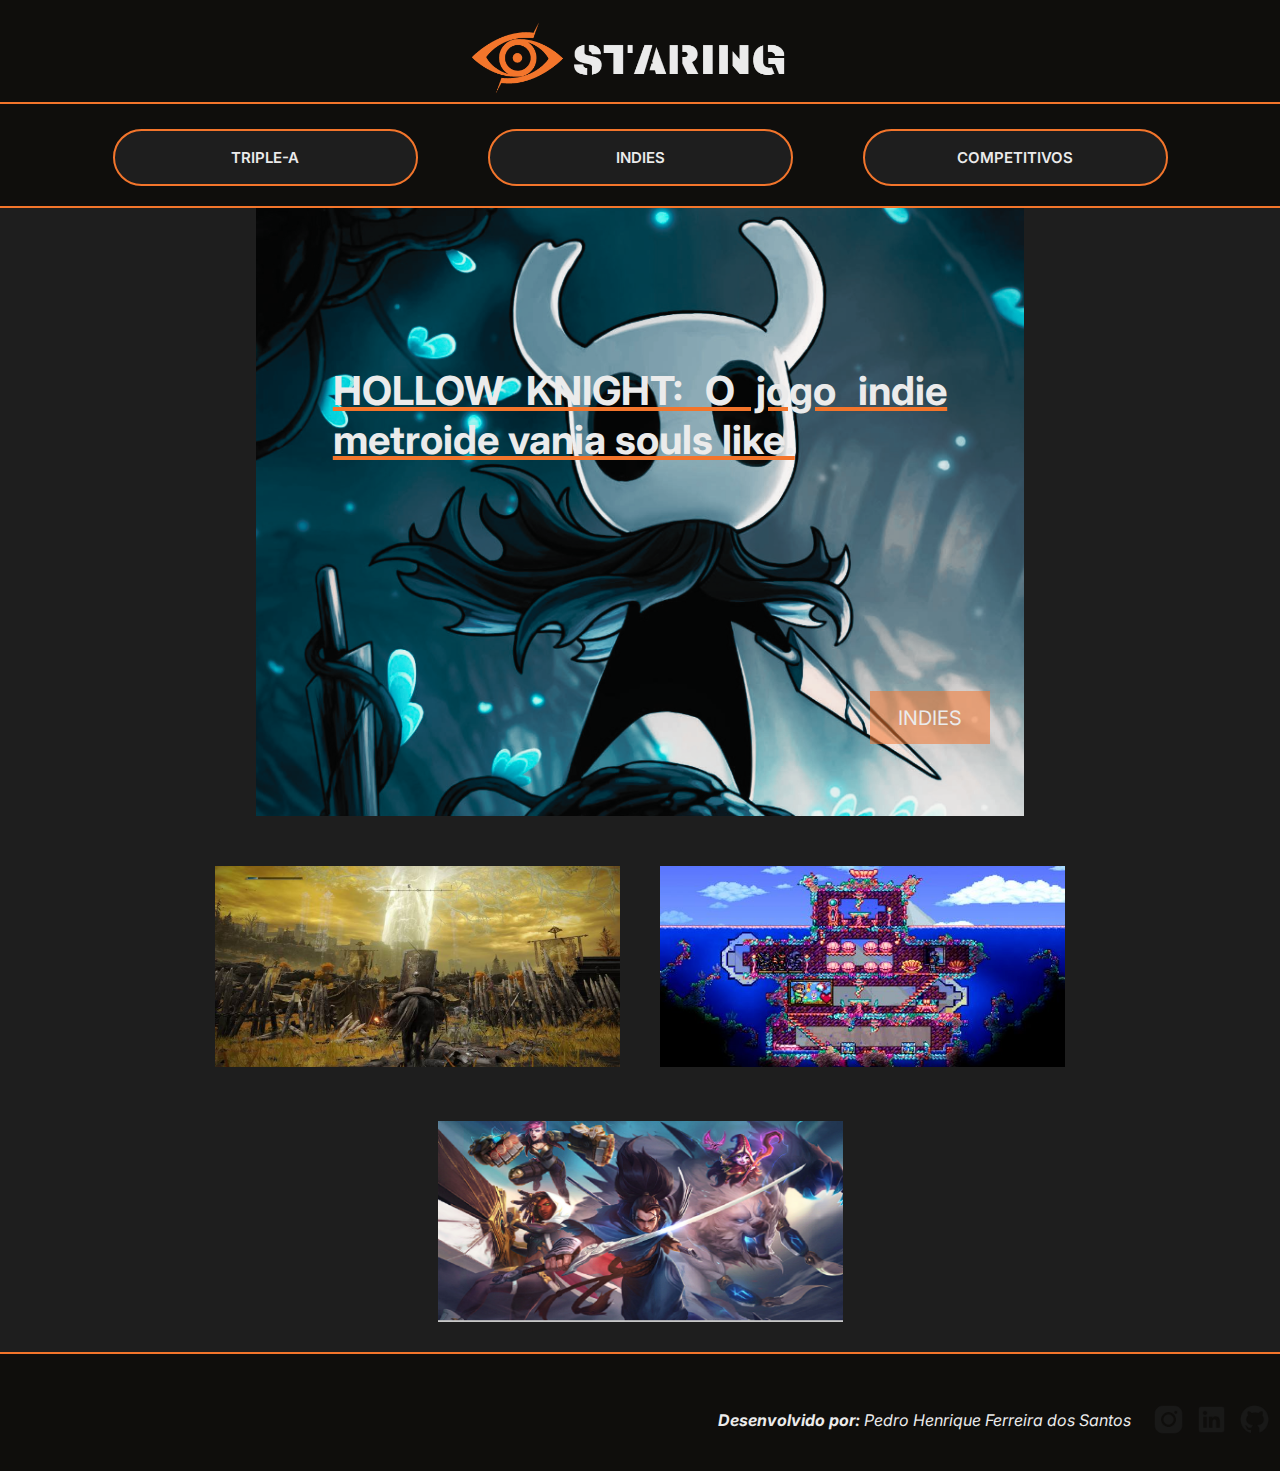
==== index.html @ 3c5a91b6 "primeiro commiit" ====
<!DOCTYPE html>
<html lang="en">
<head>
    <meta charset="UTF-8">
    <meta http-equiv="X-UA-Compatible" content="IE=edge">
    <meta name="viewport" content="width=device-width, initial-scale=1.0">
    <title>HOME</title>
    <link rel="stylesheet" href="css/style.css">
    <link rel="icon" href="img/favicon.png"/>
    <link rel="preconnect" href="https://fonts.googleapis.com">
    <link rel="preconnect" href="https://fonts.gstatic.com" crossorigin>
    <link href="https://fonts.googleapis.com/css2?family=Inter:wght@800&display=swap" rel="stylesheet">
    <link rel="stylesheet" href="https://cdn.jsdelivr.net/npm/bootstrap-icons@1.10.5/font/bootstrap-icons.css">
    </svg>
</head>
<body>
    <div id="main">

        <div id="header">

            <a href="index.html"><img class="logo"  src="img/logo1.png"></a>
           
        </div> <!-- Fechamento do header -->
        <hr>
        <div id="submenu">

               <div class="buttons_nav"> 
                    <a href="triple-a.html"><button>TRIPLE-A</button></a>
               </div> 

               <div class="buttons_nav">
                    <a href="indies.html"><button>INDIES</button></a>
               </div>

               <div class="buttons_nav">
                    <a href="competitivos.html"><button>COMPETITIVOS</button></a>
               </div>
               <hr>
        </div> <!-- Fechamento do submenu -->

        <div id="content">
            <div class="hollow">
                <h1>HOLLOW KNIGHT: O jogo indie metroide vania souls like.</h1>
                <a href="indies.html"><button class="button_indie">INDIES</button></a>
            </div>
            
            
        </div><!-- Fechamento do content -->

        <div id="content2">
            <div class="img_i">
                <img src="img/Elden ring.png">
            </div>
            <div class="img_i">
                <img src="img/Terraria.png">
            </div>
            <div class="img_i">
                <img src="img/league of legends.png">
            </div>
        </div><!-- Fechamento do content2 -->
        
        <div id="footer">
        <hr>
            <p><strong>Desenvolvido por: </strong>Pedro Henrique Ferreira dos Santos</p>
            <div class="contatos"><a href="https://www.instagram.com/pedr0_0hs/"><img src="img/icons8-instagram-96.png"></a></div>
            <div class="contatos"><a href="https://www.linkedin.com/in/pedro-santos-a28a91278/"><img src="img/icons8-linkedin-90.png"></a></div>
            <div class="contatos"><a href="https://github.com/Pedro-Senatus"><img src="img/icons8-github-90.png"></a></div>
        </div><!-- Fechamento do footer -->
        
    </div> <!-- Fechamento da tag main -->
</body>
</html>
---- css/style.css ----
@media screen and (max-width: 1015px) {
    .hollow{
        visibility: hidden;
    }
}

body{
    background-color: #1e1e1e;
    margin: 0;
    padding: 0;

}

#main{
    padding: 0px;
    margin: 0px;
}

#header{
    position: absolute;
    background-color: #0f0e0c;
    width: 100%;
    height: 119px;
    display: flex;
}

#header a{
    height: 110px;
    margin: auto;
}

#header img{
    height: 110px;
    margin: auto;
}


hr {
    width: 100%;
    background-color: #f3752b;
    position:absolute;
    height: 2px;
    border: none;
    margin: 0;
    padding: 0;
    margin-top: 102px;
}

#submenu{
    margin-top: 119px;
    position: absolute;
    background-color: #0f0e0c;
    width: 100%;
    display: flex;
    flex-direction: row;
    justify-content: center;
    flex-wrap: wrap;
}

#submenu hr{
    width: 100%;
    background-color: #f3752b;
    position:relative;
    height: 2px;
    border: none;
    margin: 0;
    padding: 0;
}

.buttons_nav{
    background-color: #1E1E1E;
    width: 305px;
    height: 45px;
    margin: 10px;
    margin-bottom: 20px;
    padding-bottom: 12px;
    margin-inline: 35px;
    text-align: center;
    border-radius: 30px;
    border-style: none;
}

.buttons_nav button{
    font-family: 'Inter';
    font-style: normal;
    font-weight: 600;
    font-size: 15px;
    line-height: 27px;
    color: #EBEBEB;
    

    width: 305px;  
    height: 57px;
    background-color: #1e1e1e;
    border-radius: 30px ;
    border: 2px solid #f3752b;

}
.buttons_nav button:hover{
    background-color: #f3752b;
}

#content{
    width: 100%;
    display: flex;
    justify-content: center;
    flex-wrap: wrap;
}

.hollow{
    margin-top: 13%;
    width: 60%;
    height: 650px;
    background-image: url(../img/hollowKnight3.png);
}

.hollow h1{
    font-family: 'Inter';
    margin-top: 200px;
    margin-left: 10%;
    margin-right: 10%;
    font-size: 40px;
    color: #EBEBEB;
    margin-right: 10%;
    text-decoration: underline #f3752b;
    text-align: justify;
}


.button_indie{
    background-color: #f3742b88;
    width: 120px;
    height: 53px;
    margin-left: 80%;
    margin-top: 200px;
    border-style: none;
    color: #EBEBEB;
    font-size: 20px;
    font-family: 'Inter';
}

#content2{
    position: relative;
    display: flex;
    justify-content: center; 
    flex-direction: row;
    flex-wrap: wrap;
}

.img_i img{
    width: 405px;
    height: 201px;
    margin-top: 50px;
    margin-inline: 20px;
}

#footer{
    display: flex;
    width: 100%;
    height: 119px;
    background-color: #0f0e0c;
    margin-top: 2%;
    justify-content: flex-end;
}

#footer p{
    margin-top: 58px;
    margin-right: 20px;
    color: #EBEBEB;
    font-style: italic;
    font-family: 'Inter';
}

#footer hr{
    width: 100%;
    background-color: #f3752b;
    position:absolute;
    height: 2px;
    border: none;
    margin: 0;
    padding: 0;
    margin-bottom: 102px;
}

.contatos a{
    display: flex;
    flex-direction: row;
    justify-content: flex-end;
    width: 35px;
    height: 35px;
    margin-top: 50px;
    margin-inline-end: 8px;
}
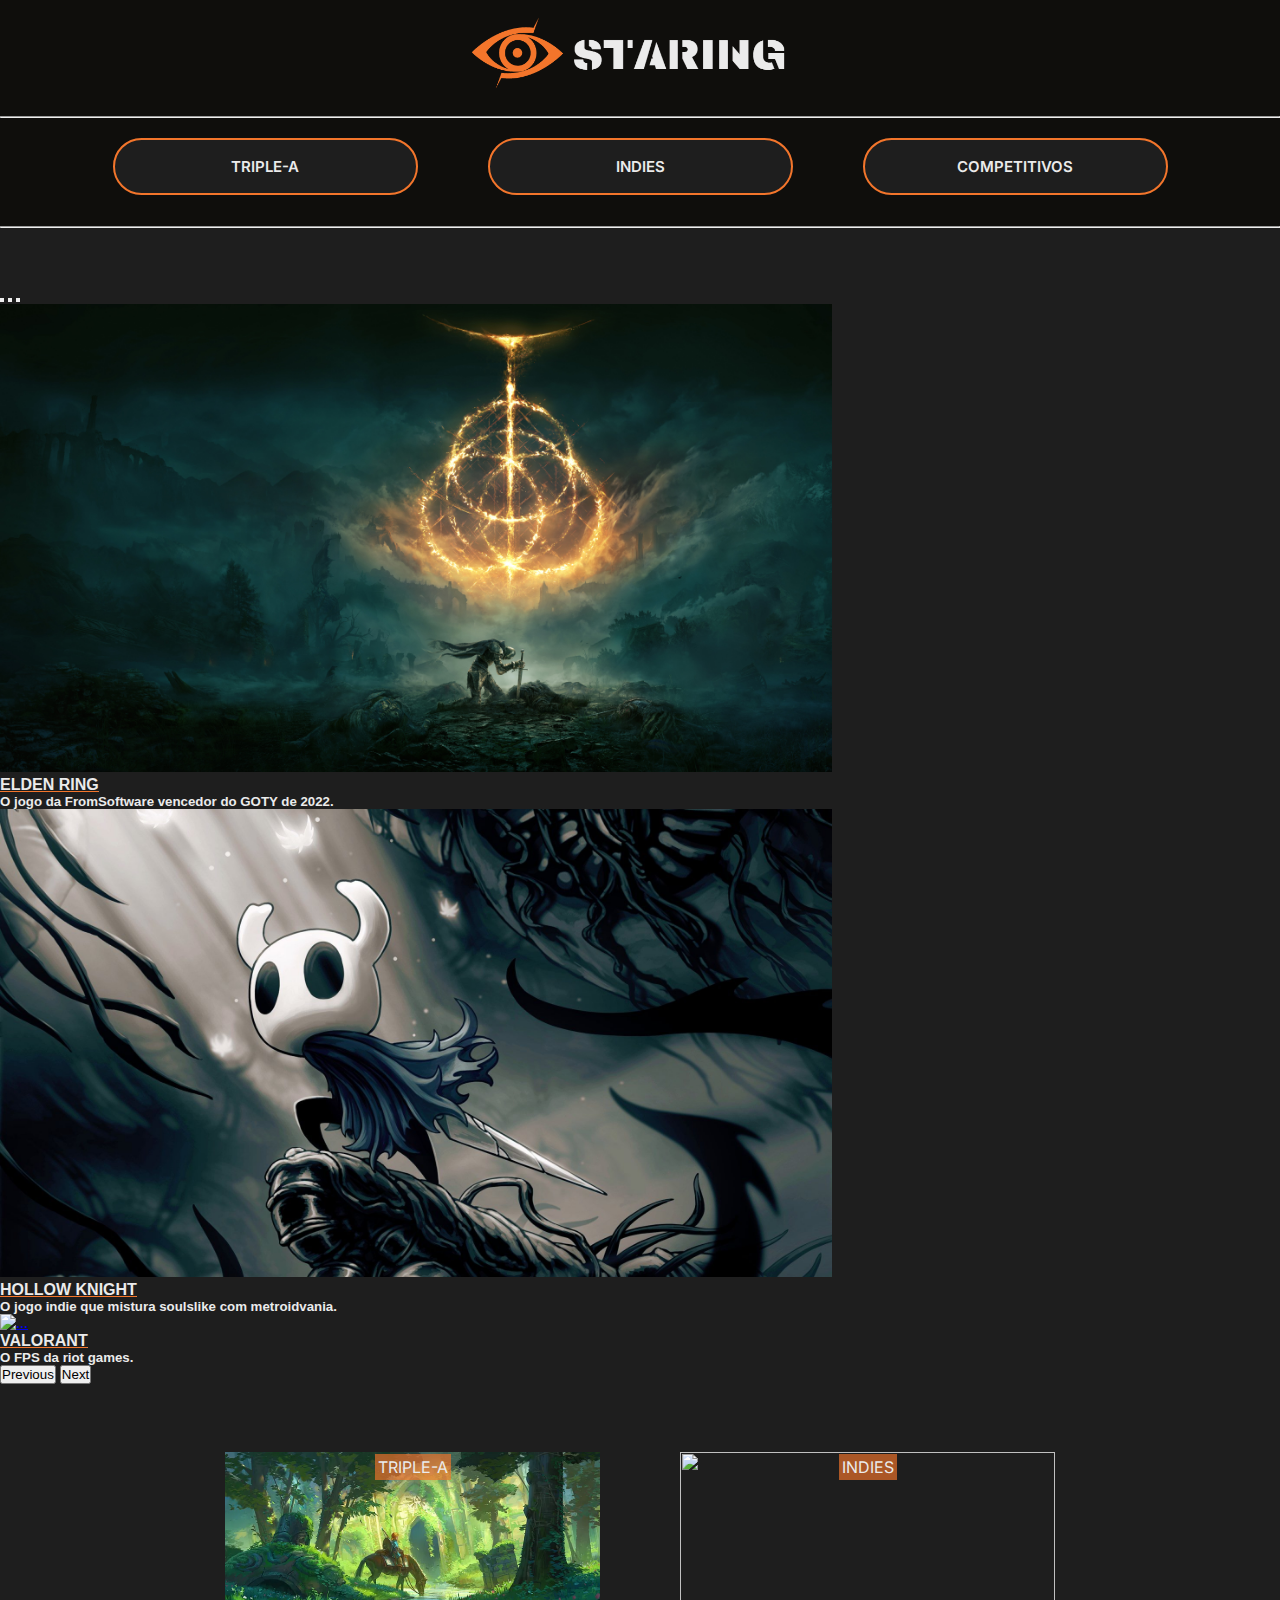
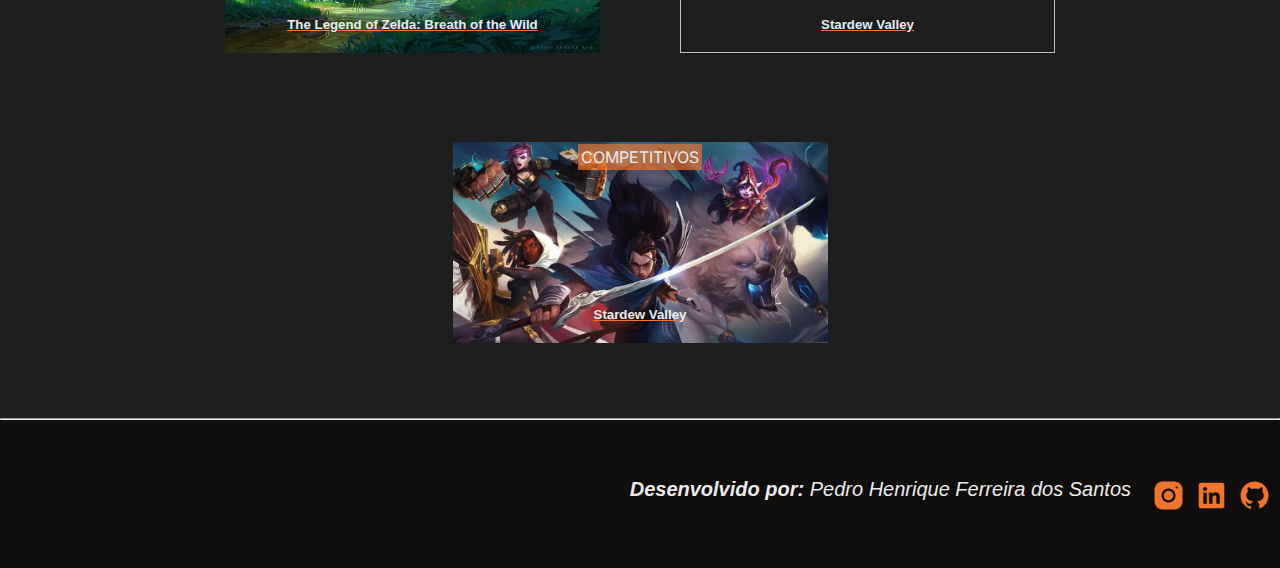
==== commit b8b5b9bd: "Remake do site" ====
--- a/index.html
+++ b/index.html
@@ -3,70 +3,126 @@
 <head>
     <meta charset="UTF-8">
     <meta http-equiv="X-UA-Compatible" content="IE=edge">
-    <meta name="viewport" content="width=device-width, initial-scale=1.0">
+    <meta name="viewport" content="width=<device-width>, initial-scale=1.0">
     <title>HOME</title>
     <link rel="stylesheet" href="css/style.css">
     <link rel="icon" href="img/favicon.png"/>
+    <link rel="stylesheet" href="javascript.js">
     <link rel="preconnect" href="https://fonts.googleapis.com">
     <link rel="preconnect" href="https://fonts.gstatic.com" crossorigin>
     <link href="https://fonts.googleapis.com/css2?family=Inter:wght@800&display=swap" rel="stylesheet">
     <link rel="stylesheet" href="https://cdn.jsdelivr.net/npm/bootstrap-icons@1.10.5/font/bootstrap-icons.css">
-    </svg>
+    <link href="https://cdn.jsdelivr.net/npm/bootstrap@5.3.0/dist/css/bootstrap.min.css" rel="stylesheet" integrity="sha384-9ndCyUaIbzAi2FUVXJi0CjmCapSmO7SnpJef0486qhLnuZ2cdeRhO02iuK6FUUVM" crossorigin="anonymous">
+    <script src="https://cdn.jsdelivr.net/npm/bootstrap@5.3.0/dist/js/bootstrap.bundle.min.js" integrity="sha384-geWF76RCwLtnZ8qwWowPQNguL3RmwHVBC9FhGdlKrxdiJJigb/j/68SIy3Te4Bkz" crossorigin="anonymous"></script>
 </head>
-<body>
-    <div id="main">
+<body style="background-color: #1e1e1e;">
+    <div class="header">
+      <a href="index.html"><img class="logo"  src="img/logo1.png"></a>
+    </div><!-- Fechamento do header -->
 
-        <div id="header">
+        <div class="linha"><hr style="margin: 0rem; background-color: #f3752b;">
+        </div>
+       
+        <div class="menu">
 
-            <a href="index.html"><img class="logo"  src="img/logo1.png"></a>
-           
-        </div> <!-- Fechamento do header -->
-        <hr>
-        <div id="submenu">
+            <div class="buttons_nav"> 
+                <a href="triple-a.html"><button>TRIPLE-A</button></a>
+            </div> 
 
-               <div class="buttons_nav"> 
-                    <a href="triple-a.html"><button>TRIPLE-A</button></a>
-               </div> 
+            <div class="buttons_nav">
+                <a href="indies.html"><button>INDIES</button></a>
+            </div>
 
-               <div class="buttons_nav">
-                    <a href="indies.html"><button>INDIES</button></a>
-               </div>
+            <div class="buttons_nav">
+                <a href="competitivos.html"><button>COMPETITIVOS</button></a>
+            </div>
+        </div> <!-- Fechamento do menu -->
 
-               <div class="buttons_nav">
-                    <a href="competitivos.html"><button>COMPETITIVOS</button></a>
-               </div>
-               <hr>
-        </div> <!-- Fechamento do submenu -->
+        <div class="linha"><hr style="margin: 0rem; background-color: #f3752b;">
+        </div>
 
-        <div id="content">
-            <div class="hollow">
-                <h1>HOLLOW KNIGHT: O jogo indie metroide vania souls like.</h1>
-                <a href="indies.html"><button class="button_indie">INDIES</button></a>
-            </div>
-            
-            
-        </div><!-- Fechamento do content -->
+        <br>
 
-        <div id="content2">
+        <div class="container-fluid" style="margin-top: 40px; max-width: 65%; min-width: 345px;" >
+            <div id="carouselExampleCaptions" class="carousel slide">
+              <div class="carousel-indicators">
+                <button type="button" data-bs-target="#carouselExampleCaptions" data-bs-slide-to="0" class="active" aria-current="true" aria-label="Slide 1"></button>
+                <button type="button" data-bs-target="#carouselExampleCaptions" data-bs-slide-to="1" aria-label="Slide 2"></button>
+                <button type="button" data-bs-target="#carouselExampleCaptions" data-bs-slide-to="2" aria-label="Slide 3"></button>
+              </div>
+              <div class="carousel-inner">
+                <div class="carousel-item active">
+                  <a href="triple-a.html"><img src="img/eldenring2.jpg" class="d-block w-100" alt="..." style="max-height: 650px; width: 100%;"></a>
+                  <div class="carousel-caption  d-md-block">
+                    <a style="color:#EBEBEB;" href="triple-a.html"><h4 style="text-decoration-line:underline; text-decoration-color: #f3752b; ">ELDEN RING</h4></a>
+                    <h5>O jogo da FromSoftware vencedor do GOTY de 2022.<h5>
+                  </div>
+                </div>
+                <div class="carousel-item">
+                  <a href="indies.html"><img src="img/hollowKnight2.png" class="d-block w-100" alt="..." style="max-height: 650px; width: 100%;"></a>
+                  <div class="carousel-caption d-md-block">
+                    <a style="color:#EBEBEB;" href="indies.html"><h4 style="text-decoration-line:underline; text-decoration-color: #f3752b; ">HOLLOW KNIGHT</h4></a>
+                    <h5>O jogo indie que mistura soulslike com metroidvania.<h5>
+                  </div>
+                </div>
+                <div class="carousel-item">
+                  <a href="competitivos.html"><img src="img/valorant.jpg" class="d-block w-100" alt="..." style="max-height: 650px; width: 100%;"></a>
+                  <div class="carousel-caption d-md-block">
+                    <a style="color:#EBEBEB;" href="competitivos.html"><h4 style="text-decoration-line:underline; text-decoration-color: #f3752b; ">VALORANT</h4></a>
+                    <h5>O FPS da riot games.<h5>
+                  </div>
+                </div>
+              </div>
+              <button class="carousel-control-prev" type="button" data-bs-target="#carouselExampleCaptions" data-bs-slide="prev">
+                <span class="carousel-control-prev-icon" aria-hidden="true"></span>
+                <span class="visually-hidden">Previous</span>
+              </button>
+              <button class="carousel-control-next" type="button" data-bs-target="#carouselExampleCaptions" data-bs-slide="next">
+                <span class="carousel-control-next-icon" aria-hidden="true"></span>
+                <span class="visually-hidden">Next</span>
+              </button>
+            </div> 
+          </div><!-- Fim do carrosel -->
+
+        <br>
+
+        <div class="content2">
             <div class="img_i">
-                <img src="img/Elden ring.png">
+              <a href="triple-a.html#metadeZ" onclick="rolarZelda()"><img src="img/zelda.png"></a>
+              <div class="titulo_imagem">
+                <span class="tag_games">TRIPLE-A</span>
+                <h5 style="text-decoration-line:underline; text-decoration-color: #f3752b; "><a href="triple-a.html#metadeZ" onclick="rolarZelda()" style="color: #EBEBEB; text-decoration-color: #f3752b;">The Legend of Zelda: Breath of the Wild</a></h5>
+              </div>
             </div>
             <div class="img_i">
-                <img src="img/Terraria.png">
+              <a href="indies.html#metadeSDV" onclick="rolarStarDewValley()"><img src="img/stardewvalley.png"></a>
+              <div class="titulo_imagem">
+                <span class="tag_games">INDIES</span>
+                <h5 style="text-decoration-line:underline; text-decoration-color: #f3752b; "><a href="indies.html#metadeSDV" onclick="rolarStarDewValley()" style="color: #EBEBEB; text-decoration-color: #f3752b;">Stardew Valley</a></h5>
+              </div>
             </div>
             <div class="img_i">
-                <img src="img/league of legends.png">
+              <a href="competitivos.html#metadeLOL" onclick="rolarLOL()"><img src="img/league of legends.png"></a>
+              <div class="titulo_imagem">
+                <span class="tag_games">COMPETITIVOS</span>
+                <h5 style="text-decoration-line:underline; text-decoration-color: #f3752b; "><a href="competitivos.html#metadeLOL" onclick="rolarLOL()" style="color: #EBEBEB; text-decoration-color: #f3752b;">Stardew Valley</a></h5>
+              </div>
             </div>
         </div><!-- Fechamento do content2 -->
-        
-        <div id="footer">
-        <hr>
+        <br><br>
+
+        <div class="content3">
+          <div></div>
+        </div>
+
+        <div class="linha"><hr style="margin: 0rem; background-color: #f3752b;"></div>
+
+        <div class="footer">
             <p><strong>Desenvolvido por: </strong>Pedro Henrique Ferreira dos Santos</p>
-            <div class="contatos"><a href="https://www.instagram.com/pedr0_0hs/"><img src="img/icons8-instagram-96.png"></a></div>
-            <div class="contatos"><a href="https://www.linkedin.com/in/pedro-santos-a28a91278/"><img src="img/icons8-linkedin-90.png"></a></div>
-            <div class="contatos"><a href="https://github.com/Pedro-Senatus"><img src="img/icons8-github-90.png"></a></div>
+            <div class="contatos"><a href="https://www.instagram.com/pedr0_0hs/" target="_blank"><img src="img/instagram.png"></a></div>
+            <div class="contatos"><a href="https://www.linkedin.com/in/pedro-santos-a28a91278/" target="_blank"><img src="img/linkedin.png"></a></div>
+            <div class="contatos"><a href="https://github.com/Pedro-Senatus" target="_blank"><img src="img/github.png"></a></div>
         </div><!-- Fechamento do footer -->
-        
-    </div> <!-- Fechamento da tag main -->
+
 </body>
 </html>--- a/css/style.css
+++ b/css/style.css
@@ -1,63 +1,28 @@
-@media screen and (max-width: 1015px) {
-    .hollow{
-        visibility: hidden;
-    }
-}
-
-body{
-    background-color: #1e1e1e;
-    margin: 0;
-    padding: 0;
-
-}
-
-#main{
+*{
+    margin: 0px;
     padding: 0px;
-    margin: 0px;
-}
-
-#header{
-    position: absolute;
+}
+
+.header{
+    height: 116px;
+    width: 100%;
     background-color: #0f0e0c;
-    width: 100%;
-    height: 119px;
-    display: flex;
-}
-
-#header a{
+    display: flex;
+    justify-content: center;
+}
+
+.header img{
     height: 110px;
+    width: 100%;
     margin: auto;
 }
 
-#header img{
-    height: 110px;
-    margin: auto;
-}
-
-
-hr {
-    width: 100%;
-    background-color: #f3752b;
-    position:absolute;
-    height: 2px;
-    border: none;
-    margin: 0;
-    padding: 0;
-    margin-top: 102px;
-}
-
-#submenu{
-    margin-top: 119px;
-    position: absolute;
-    background-color: #0f0e0c;
-    width: 100%;
-    display: flex;
-    flex-direction: row;
-    justify-content: center;
-    flex-wrap: wrap;
-}
-
-#submenu hr{
+.header img:hover{
+    scale: 0.80;
+    transition: .5s;
+}
+
+.linha {
     width: 100%;
     background-color: #f3752b;
     position:relative;
@@ -67,11 +32,33 @@
     padding: 0;
 }
 
+.menu{
+    position: relative;
+    background-color: #0f0e0c;
+    width: 100%;
+    display: flex;
+    flex-direction: row;
+    justify-content: center;
+    flex-wrap: wrap;
+    padding-bottom: 11px;
+}
+
+.menu .linha{
+    width: 100%;
+    background-color: #f3752b;
+    position:relative;
+    height: 2px;
+    border: none;
+    margin: 0;
+    padding: 0;
+}
+
 .buttons_nav{
     background-color: #1E1E1E;
     width: 305px;
     height: 45px;
     margin: 10px;
+    margin-top: 20px;
     margin-bottom: 20px;
     padding-bottom: 12px;
     margin-inline: 35px;
@@ -88,7 +75,6 @@
     line-height: 27px;
     color: #EBEBEB;
     
-
     width: 305px;  
     height: 57px;
     background-color: #1e1e1e;
@@ -100,86 +86,64 @@
     background-color: #f3752b;
 }
 
-#content{
-    width: 100%;
-    display: flex;
-    justify-content: center;
-    flex-wrap: wrap;
-}
-
-.hollow{
-    margin-top: 13%;
-    width: 60%;
-    height: 650px;
-    background-image: url(../img/hollowKnight3.png);
-}
-
-.hollow h1{
+.content2{
+    position: relative;
+    display: flex;
+    justify-content: center; 
+    flex-direction: row;
+    flex-wrap: wrap;
+    max-width: 100%;
+    min-width: 345px;
+}
+
+.img_i{
+    width: 375px;
+    max-width: 375px;
+    min-width: 345px;
+    margin-inline: 40px;
+    margin-top: 50px;
+}
+
+.img_i img{
+    width: 100%;
+    max-width: 375px;
+    min-width: 345px;
+    height: 201px;
+}
+
+.titulo_imagem{
+    position: relative;
+    text-align: center;
+    bottom: 60px;
+    color: #EBEBEB;
+}
+
+.tag_games{
+    background-color: #f3742ba9; 
+    padding: 3px; 
     font-family: 'Inter';
-    margin-top: 200px;
-    margin-left: 10%;
-    margin-right: 10%;
-    font-size: 40px;
-    color: #EBEBEB;
-    margin-right: 10%;
-    text-decoration: underline #f3752b;
-    text-align: justify;
-}
-
-
-.button_indie{
-    background-color: #f3742b88;
-    width: 120px;
-    height: 53px;
-    margin-left: 80%;
-    margin-top: 200px;
-    border-style: none;
-    color: #EBEBEB;
-    font-size: 20px;
-    font-family: 'Inter';
-}
-
-#content2{
-    position: relative;
-    display: flex;
-    justify-content: center; 
-    flex-direction: row;
-    flex-wrap: wrap;
-}
-
-.img_i img{
-    width: 405px;
-    height: 201px;
-    margin-top: 50px;
-    margin-inline: 20px;
-}
-
-#footer{
-    display: flex;
-    width: 100%;
-    height: 119px;
+    width: 81px;
+    height: 26px;
+    position: relative; 
+    bottom: 140px;
+}
+
+.footer{
+    position:relative;
+    display: flex;
+    width: 100%;
+    height: 148px;
     background-color: #0f0e0c;
-    margin-top: 2%;
     justify-content: flex-end;
 }
 
-#footer p{
+.footer p{
     margin-top: 58px;
     margin-right: 20px;
     color: #EBEBEB;
     font-style: italic;
-    font-family: 'Inter';
-}
-
-#footer hr{
-    width: 100%;
-    background-color: #f3752b;
-    position:absolute;
-    height: 2px;
-    border: none;
-    margin: 0;
-    padding: 0;
-    margin-bottom: 102px;
+    font-family: 'Arimo';
+    font-size: 20px;
 }
 
 .contatos a{
@@ -188,7 +152,144 @@
     justify-content: flex-end;
     width: 35px;
     height: 35px;
-    margin-top: 50px;
+    margin-top: 58px;
     margin-inline-end: 8px;
 }
 
+.contatos img:hover{
+    scale: 1.2;
+    transition: .5s;
+}
+
+/* Início páginas*/
+
+h3 , h4 , h5{
+    font-family: 'Arimo';
+    color: #EBEBEB;
+}
+
+.p_espaco{
+    text-indent: 45px;
+    color: #EBEBEB;
+}
+
+p{
+    color: #EBEBEB;
+}
+
+.content_tripleA{
+    position: relative;
+    text-align: center;
+    color: white;
+    margin: auto;
+    width: 100%;
+}
+
+.img_tripleA{
+    width: 60%;
+    margin: auto;
+    min-width: 250px;
+}
+
+.img_tripleA img{
+    width: 100%;
+    max-width: 1080px;
+}
+
+.content_tvi{
+    position: relative;
+    display: flex;
+    flex-direction: row;
+    flex-wrap: wrap;
+    justify-content: center;
+}
+
+.texto_tripleA{
+    width: 28%;
+    min-width: 345px;
+    position: relative;
+    text-align: justify;
+    margin-inline: 60px;
+    color:#EBEBEB;
+    border: solid #0f0e0c;
+    padding: 20px;
+    border-radius: 20px;
+}
+
+.wiki_elden{
+    display: flex;
+    width: 100%;
+    justify-content: center;
+}
+
+.wiki_elden img{
+    border: solid 2px; color: #f3752b;
+    border-radius: 20px;
+}
+
+.wiki_elden img:hover{
+    scale: 1.1;
+    transition: .5s;
+}
+
+.video_tripleA{
+    position: relative;
+    width: 440px;
+    min-height: 345px;
+    height: 860px;
+    margin-inline: 60px;
+    display: flex;
+    flex-direction: row;
+    flex-wrap: wrap;
+}
+
+.info_tripleA{
+    position: relative;
+    width: 440px;
+    height: 580px;
+    margin-top: 40px;
+    border: solid 2px; color: #0f0e0c;
+    border-radius: 20px;
+}
+
+.info_tripleA p{
+    text-align: left;
+    padding: 40px;
+    color: #EBEBEB;
+    line-height: 40px;
+    font-size: 18px;
+}
+
+@media (max-width:1025px){
+    .content_tripleA{
+        width: 345px;
+    }
+}
+
+@media (max-width: 475px){
+    .video_tripleA{
+        width: 345px;
+    }
+    .info_tripleA p{
+        font-size: 14px;
+    }
+}
+
+@media (max-width: 375px){
+    .video_tripleA{
+        width: 345px;
+    }
+    .info_tripleA p{
+        font-size: 14px;
+    }
+}
+
+@media (max-width: 360px){
+    .video_tripleA{
+        width: 345px;
+    }
+    .info_tripleA p{
+        font-size: 14px;
+    }
+}
+
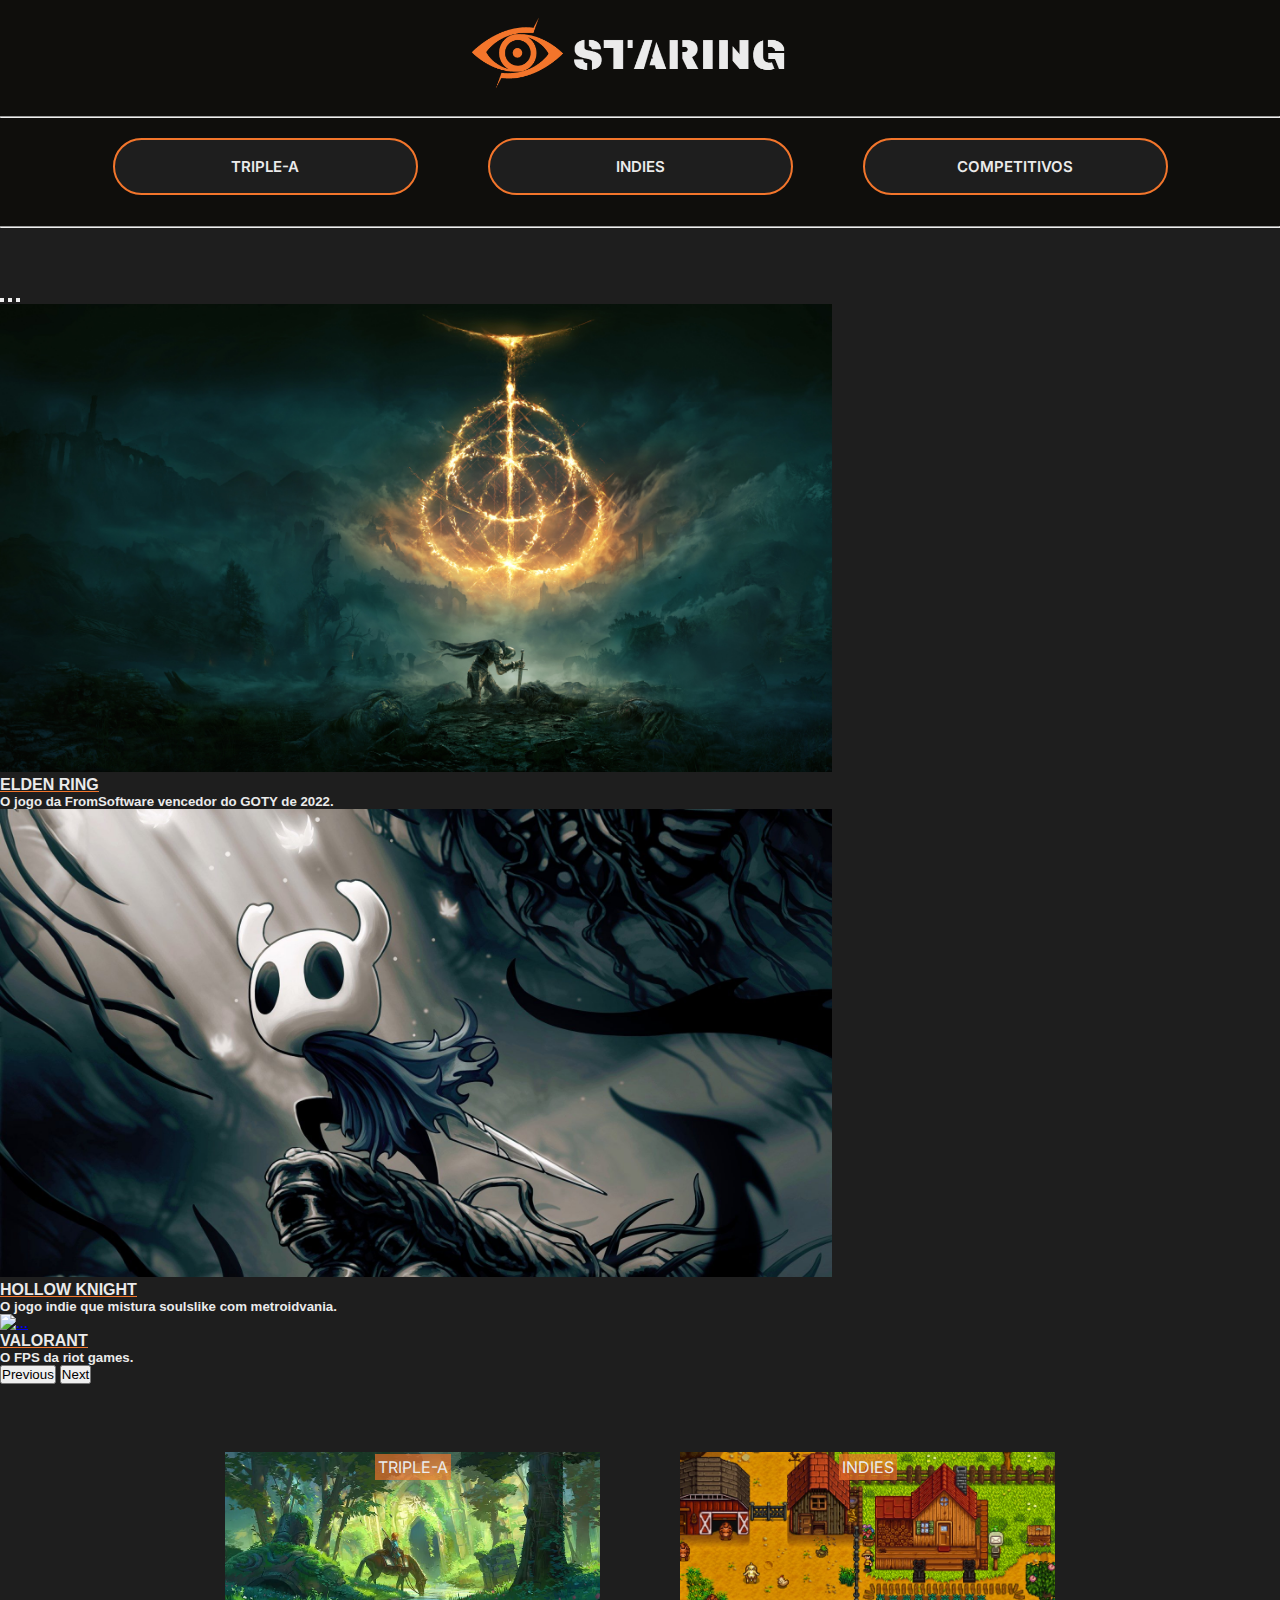
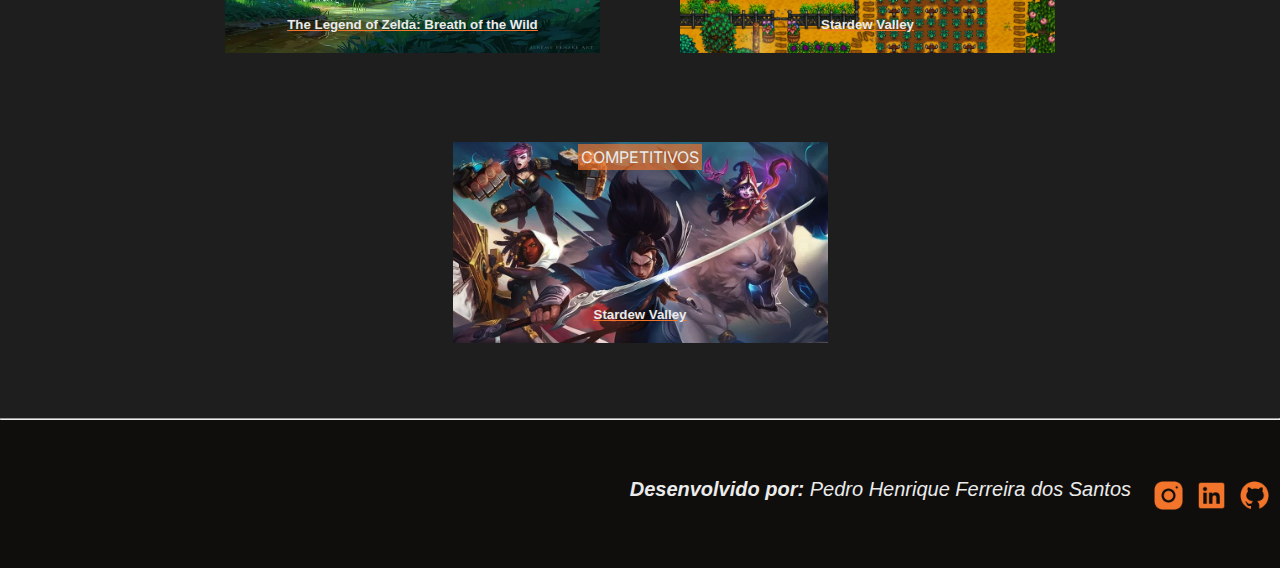
==== commit f6a23fc4: "Update index.html" ====
--- a/index.html
+++ b/index.html
@@ -95,7 +95,7 @@
               </div>
             </div>
             <div class="img_i">
-              <a href="indies.html#metadeSDV" onclick="rolarStarDewValley()"><img src="img/stardewvalley.png"></a>
+              <a href="indies.html#metadeSDV" onclick="rolarStarDewValley()"><img src="img/Stardewvalley.png"></a>
               <div class="titulo_imagem">
                 <span class="tag_games">INDIES</span>
                 <h5 style="text-decoration-line:underline; text-decoration-color: #f3752b; "><a href="indies.html#metadeSDV" onclick="rolarStarDewValley()" style="color: #EBEBEB; text-decoration-color: #f3752b;">Stardew Valley</a></h5>
@@ -125,4 +125,4 @@
         </div><!-- Fechamento do footer -->
 
 </body>
-</html>+</html>
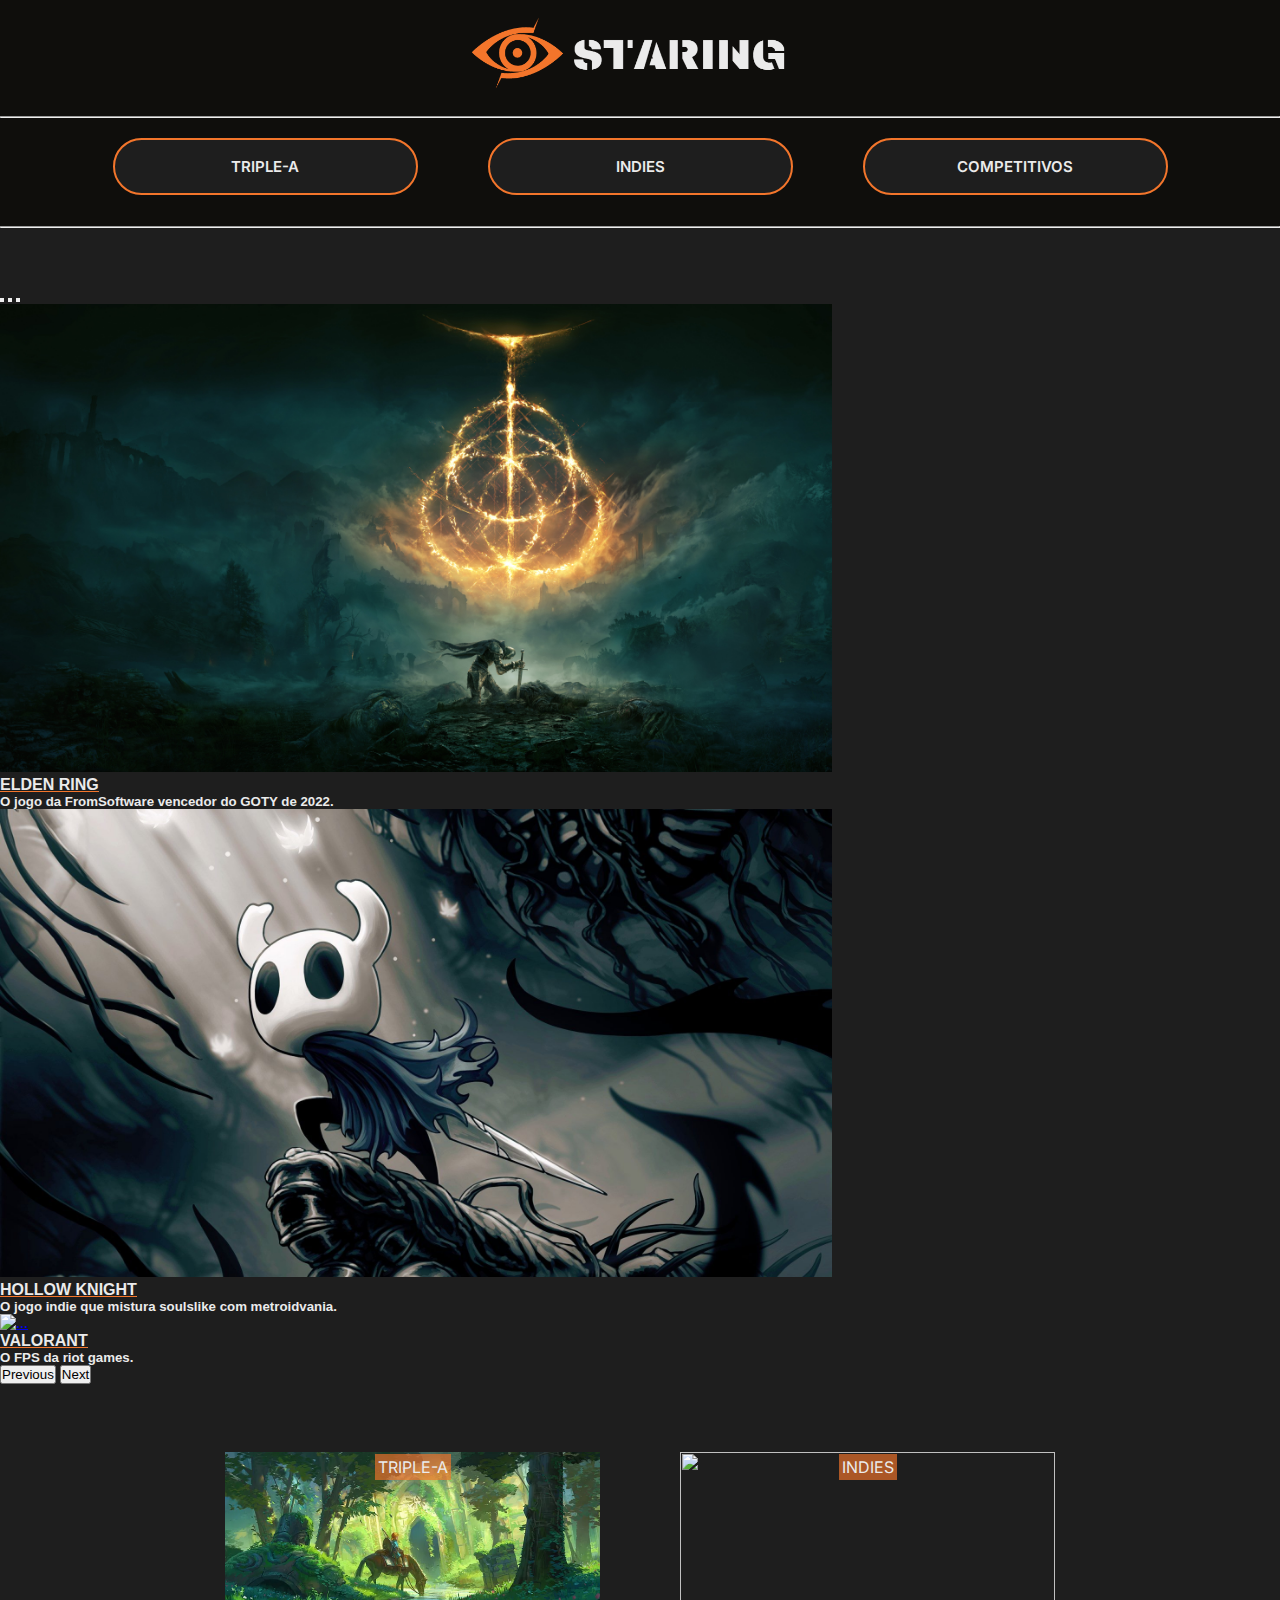
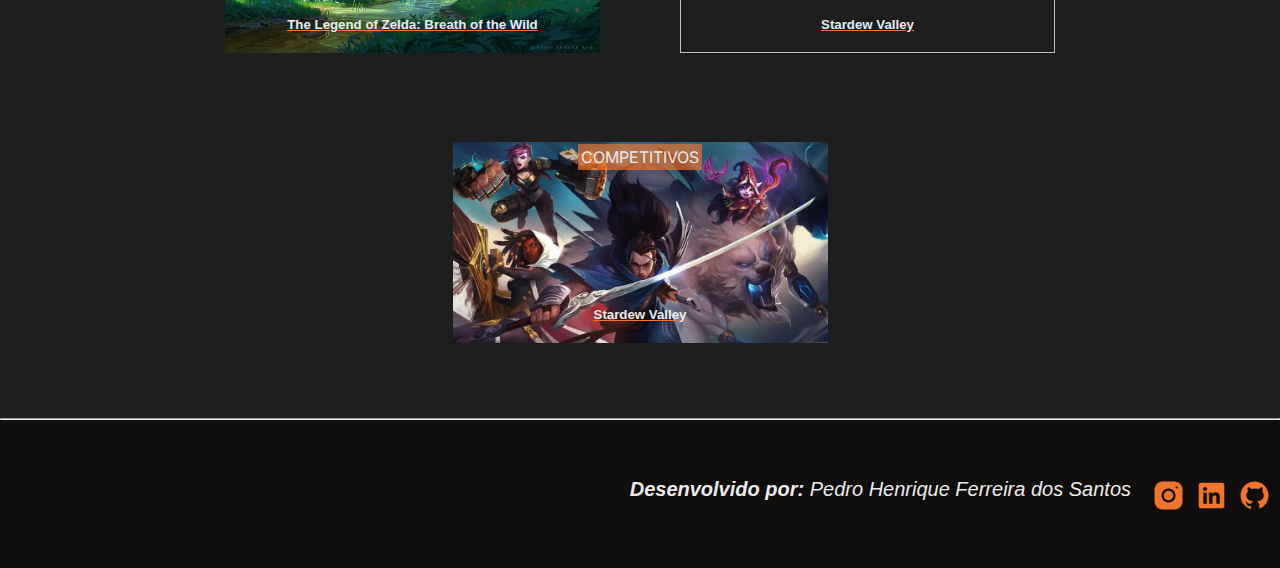
==== commit 52670361: "Update index.html" ====
--- a/index.html
+++ b/index.html
@@ -95,7 +95,7 @@
               </div>
             </div>
             <div class="img_i">
-              <a href="indies.html#metadeSDV" onclick="rolarStarDewValley()"><img src="img/Stardewvalley.png"></a>
+              <a href="indies.html#metadeSDV" onclick="rolarStarDewValley()"><img src="img/stardewvalley.png"></a>
               <div class="titulo_imagem">
                 <span class="tag_games">INDIES</span>
                 <h5 style="text-decoration-line:underline; text-decoration-color: #f3752b; "><a href="indies.html#metadeSDV" onclick="rolarStarDewValley()" style="color: #EBEBEB; text-decoration-color: #f3752b;">Stardew Valley</a></h5>
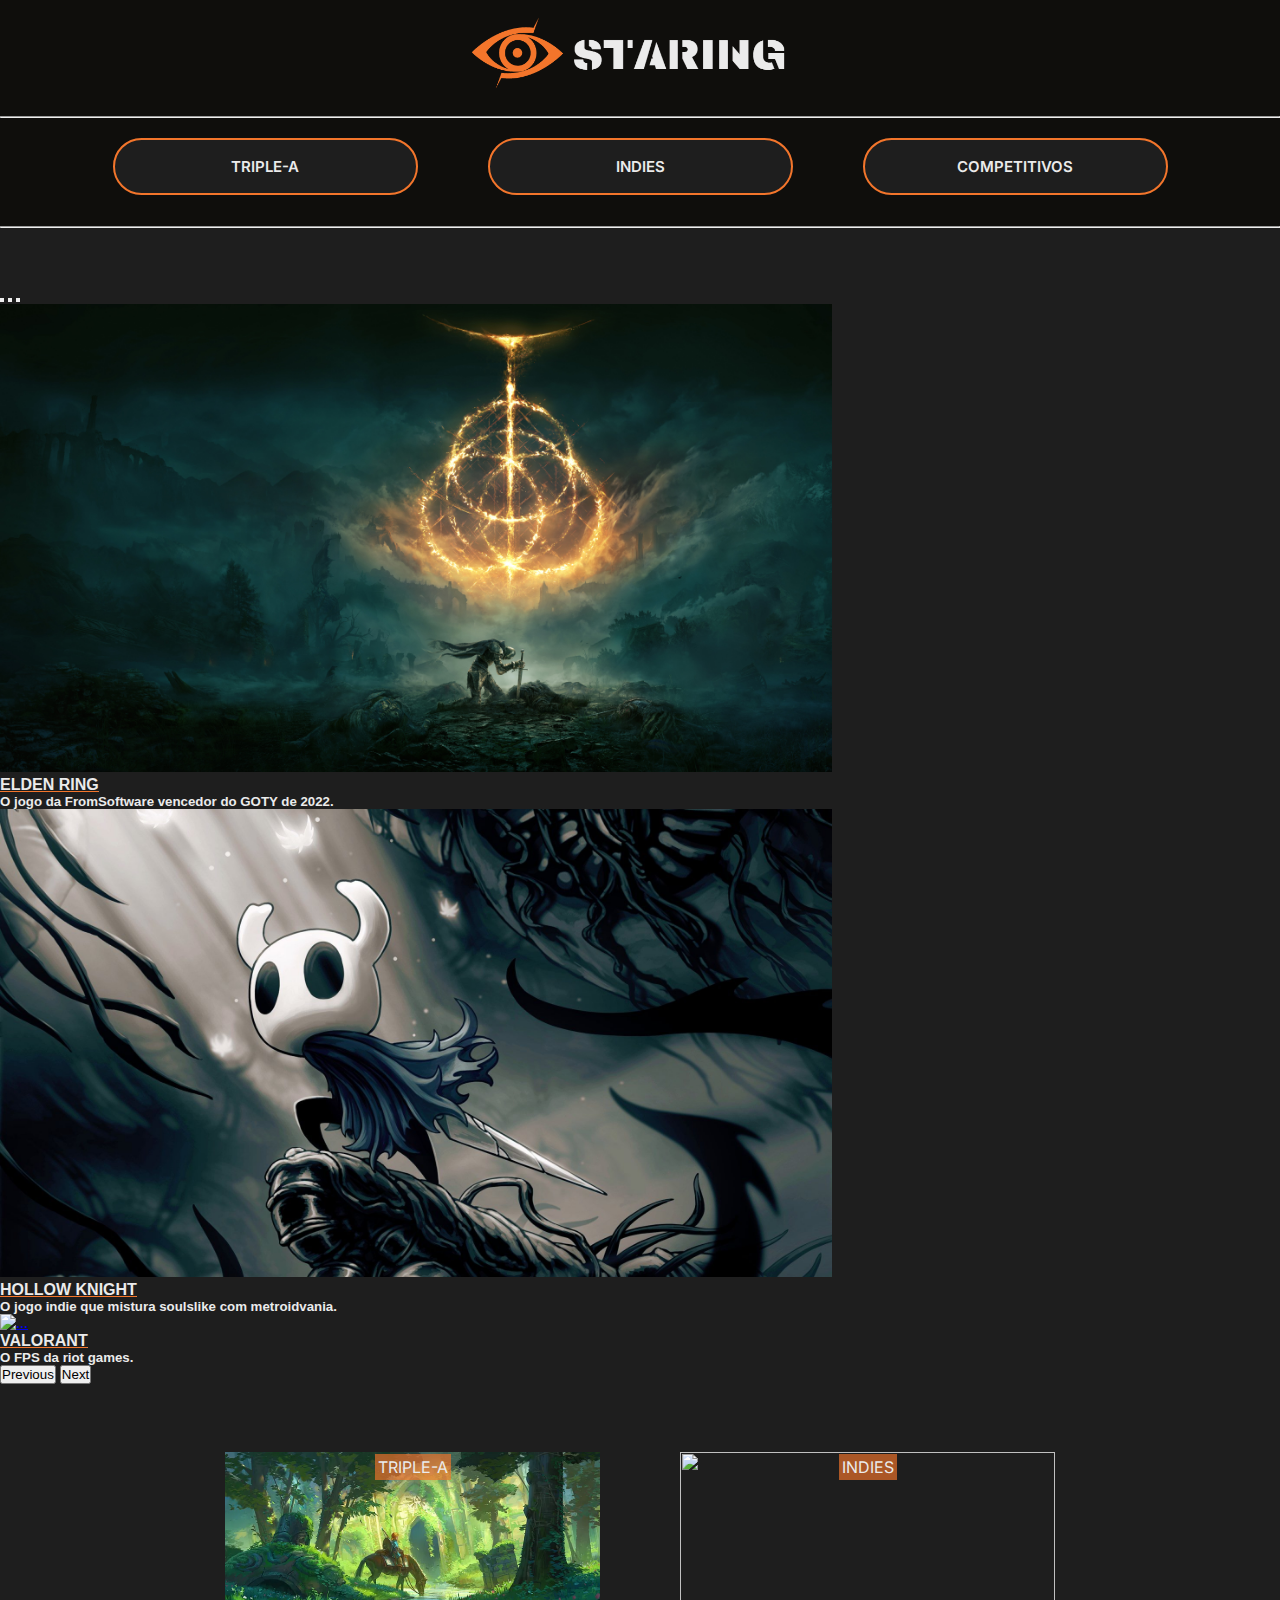
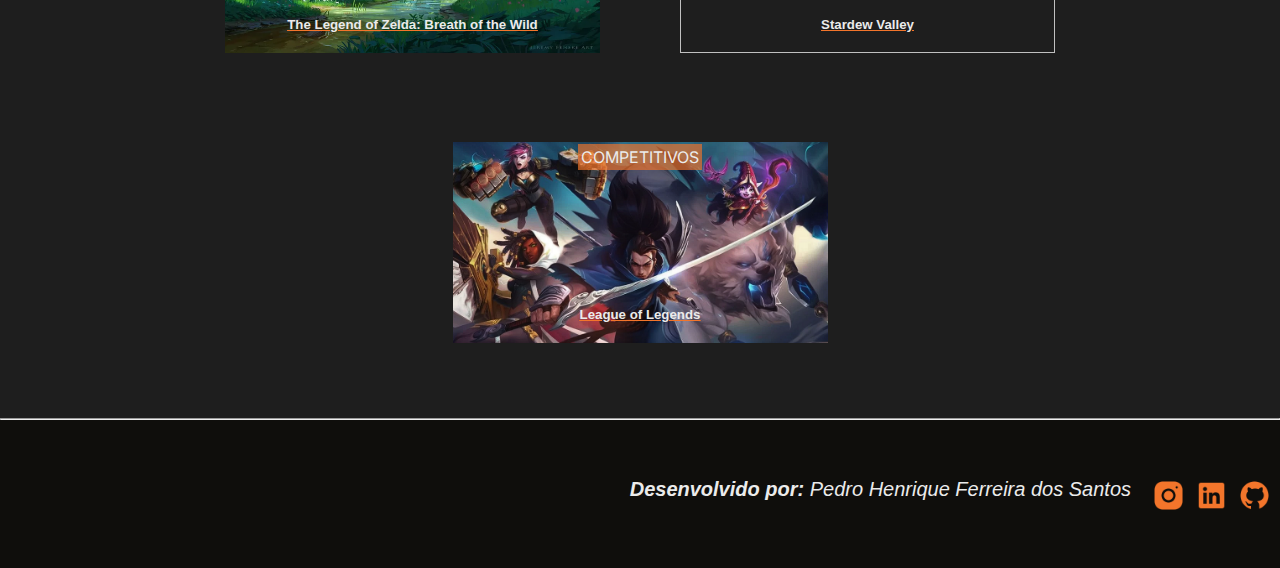
==== commit 1dadb892: "Update index.html" ====
--- a/index.html
+++ b/index.html
@@ -4,7 +4,7 @@
     <meta charset="UTF-8">
     <meta http-equiv="X-UA-Compatible" content="IE=edge">
     <meta name="viewport" content="width=<device-width>, initial-scale=1.0">
-    <title>HOME</title>
+    <title>STARING</title>
     <link rel="stylesheet" href="css/style.css">
     <link rel="icon" href="img/favicon.png"/>
     <link rel="stylesheet" href="javascript.js">
@@ -105,7 +105,7 @@
               <a href="competitivos.html#metadeLOL" onclick="rolarLOL()"><img src="img/league of legends.png"></a>
               <div class="titulo_imagem">
                 <span class="tag_games">COMPETITIVOS</span>
-                <h5 style="text-decoration-line:underline; text-decoration-color: #f3752b; "><a href="competitivos.html#metadeLOL" onclick="rolarLOL()" style="color: #EBEBEB; text-decoration-color: #f3752b;">Stardew Valley</a></h5>
+                <h5 style="text-decoration-line:underline; text-decoration-color: #f3752b; "><a href="competitivos.html#metadeLOL" onclick="rolarLOL()" style="color: #EBEBEB; text-decoration-color: #f3752b;">League of Legends</a></h5>
               </div>
             </div>
         </div><!-- Fechamento do content2 -->
